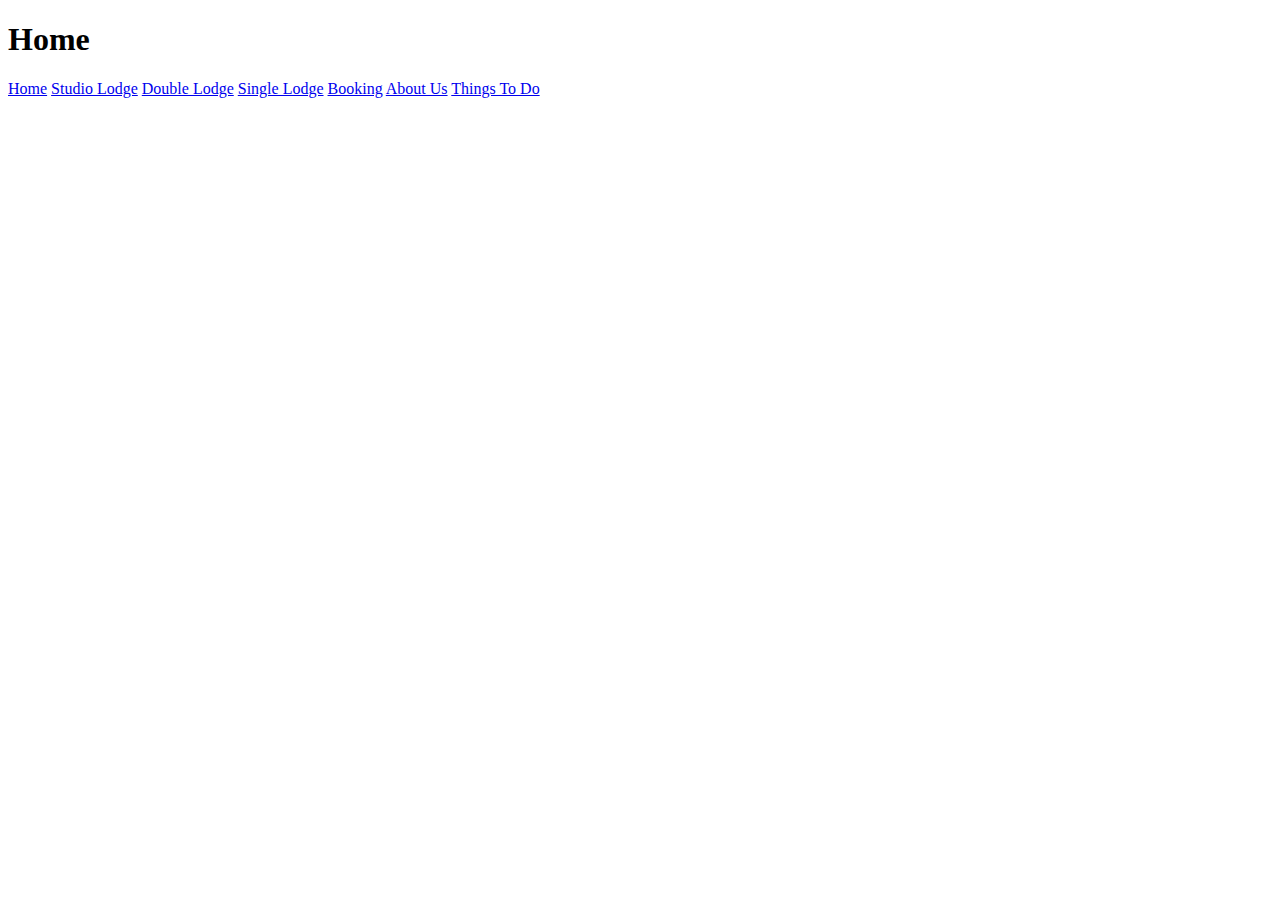
==== index.html @ 0951753c "Removed rooms.html links and added links to rooms types." ====
<!DOCTYPE html>
<html lang="en">
<head>
    <meta charset="UTF-8">
    <title>Index</title>
</head>
<body>
    <h1>Home</h1>
    <div class="links">
        <a href="index.html">Home</a>
        <a href="html/Studio-Lodge.html">Studio Lodge</a>
        <a href="html/Double-Lodge.html">Double Lodge</a>
        <a href="html/Single-Lodge.html">Single Lodge</a>
        <a href="html/Booking.html">Booking</a>
        <a href="html/About.html">About Us</a>
        <a href="html/Activities.html">Things To Do</a>
    </div>
</body>
</html>
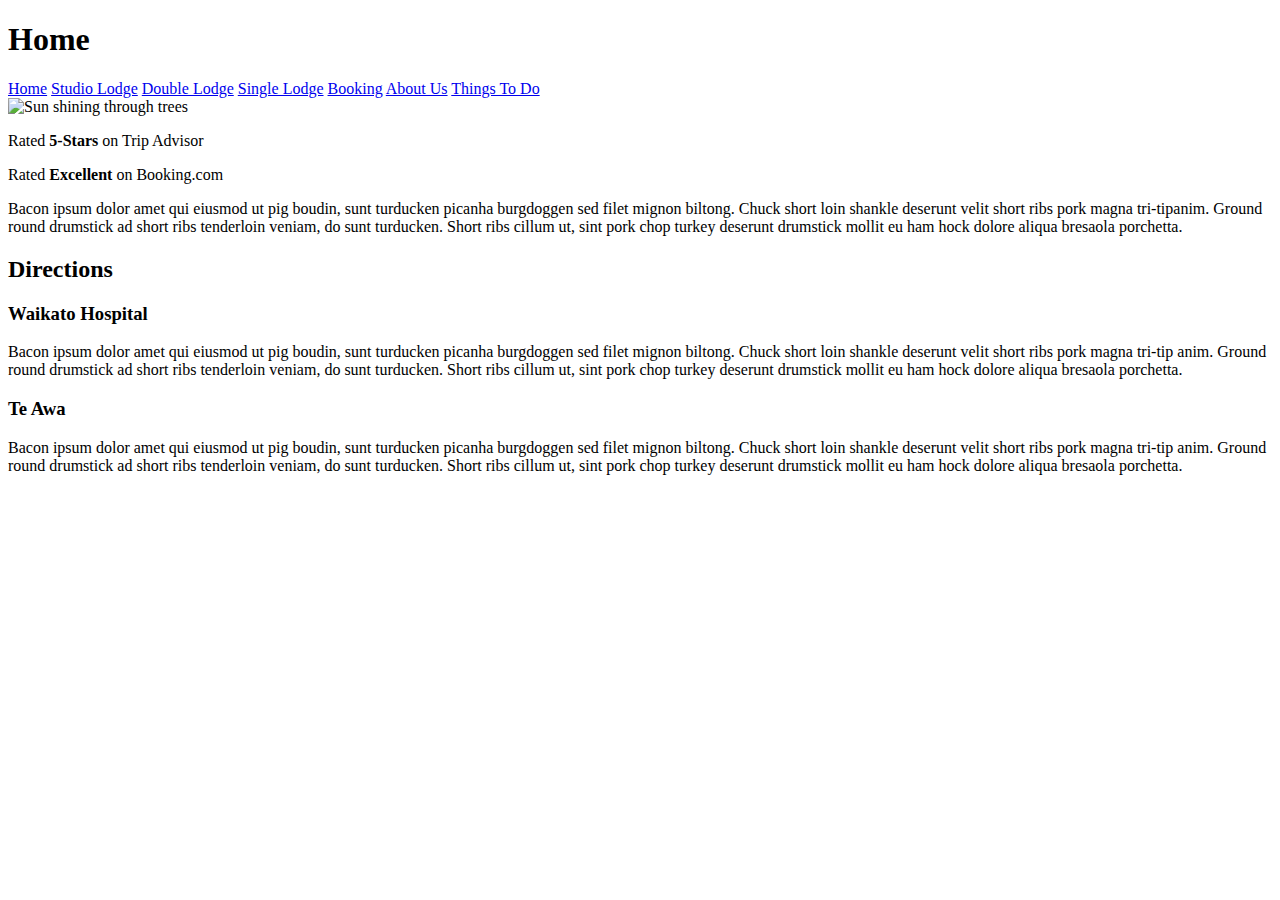
==== commit a933d407: "Linked css and added main content to index" ====
--- a/index.html
+++ b/index.html
@@ -3,6 +3,7 @@
 <head>
     <meta charset="UTF-8">
     <title>Index</title>
+    <link rel="stylesheet" href="css/master.css">
 </head>
 <body>
     <h1>Home</h1>
@@ -15,5 +16,22 @@
         <a href="html/About.html">About Us</a>
         <a href="html/Activities.html">Things To Do</a>
     </div>
+    <div class="hero">
+        <img src="images/sun-through-the-trees-1400620.jpg" alt="Sun shining through trees" id="hero-image">
+    </div>
+    <div id="customer-ratings">
+        <p>Rated <strong>5-Stars</strong> on Trip Advisor</p>
+        <p>Rated <strong>Excellent</strong> on Booking.com</p>
+    </div>
+    <div class="main-text-content">
+        <p>Bacon ipsum dolor amet qui eiusmod ut pig boudin, sunt turducken picanha burgdoggen sed filet mignon biltong. Chuck short loin shankle deserunt velit short ribs pork magna tri-tipanim.          Ground round drumstick ad short ribs tenderloin veniam, do sunt turducken. Short ribs cillum ut, sint pork chop turkey deserunt drumstick mollit eu ham hock dolore aliqua bresaola               porchetta.</p>
+
+        <h2>Directions</h2>
+        <h3>Waikato Hospital</h3>
+        <p>Bacon ipsum dolor amet qui eiusmod ut pig boudin, sunt turducken picanha burgdoggen sed filet mignon biltong. Chuck short loin shankle deserunt velit short ribs pork magna tri-tip anim. Ground round drumstick ad short ribs tenderloin veniam, do sunt turducken. Short ribs cillum ut, sint pork chop turkey deserunt drumstick mollit eu ham hock dolore aliqua bresaola porchetta.</p>
+        <h3>Te Awa</h3>
+        <p>Bacon ipsum dolor amet qui eiusmod ut pig boudin, sunt turducken picanha burgdoggen sed filet mignon biltong. Chuck short loin shankle deserunt velit short ribs pork magna tri-tip anim. Ground round drumstick ad short ribs tenderloin veniam, do sunt turducken. Short ribs cillum ut, sint pork chop turkey deserunt drumstick mollit eu ham hock dolore aliqua bresaola porchetta.</p>
+    </div>
+
 </body>
 </html>
--- a/css/master.css
+++ b/css/master.css
@@ -0,0 +1,4 @@
+#hero-image {
+    height: 400px;
+    width: 600px;
+}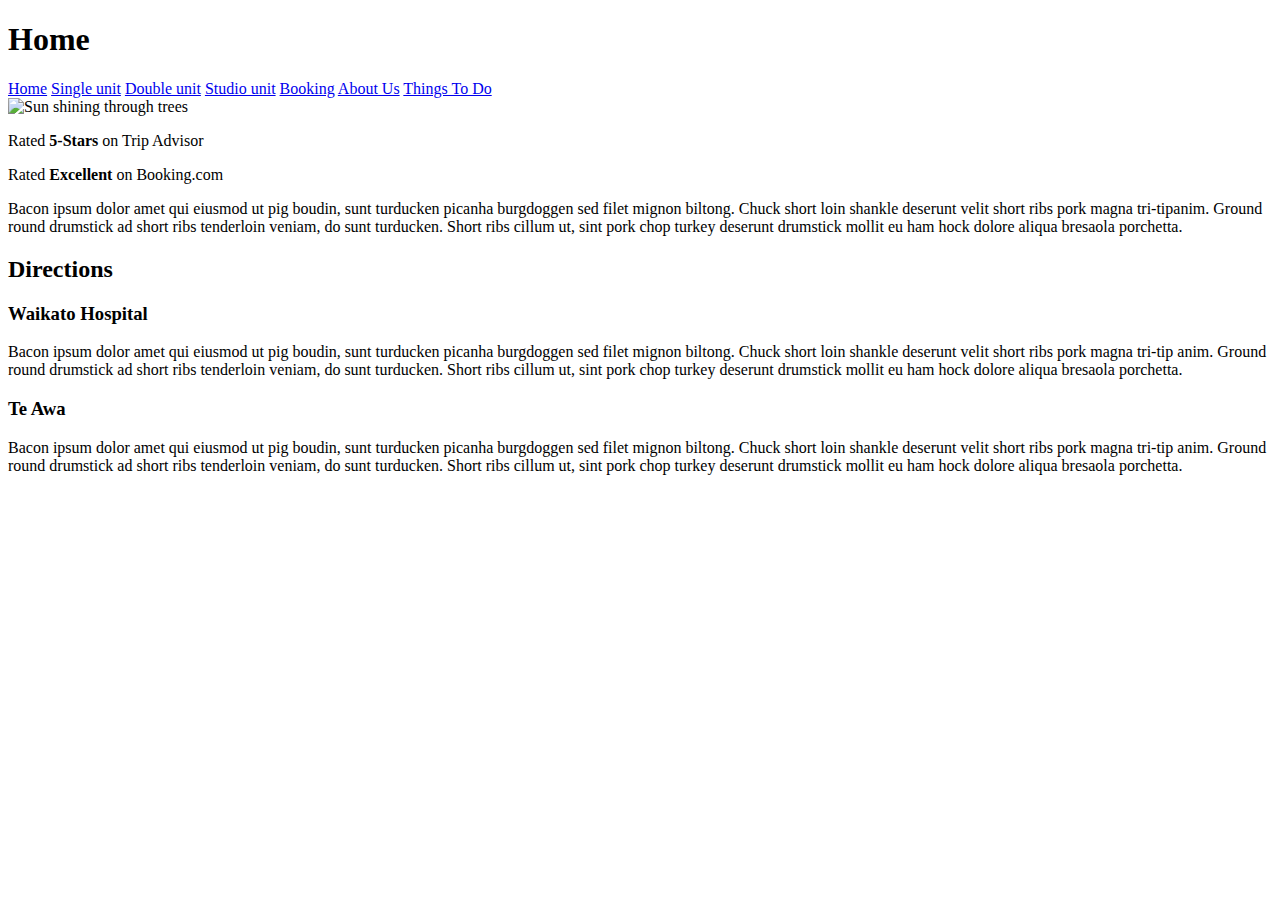
==== commit 0cdedbca: "Removed unneccessary html files and created bookmarks to rooms" ====
--- a/index.html
+++ b/index.html
@@ -9,9 +9,9 @@
     <h1>Home</h1>
     <div class="links">
         <a href="index.html">Home</a>
-        <a href="html/Studio-Lodge.html">Studio Lodge</a>
-        <a href="html/Double-Lodge.html">Double Lodge</a>
-        <a href="html/Single-Lodge.html">Single Lodge</a>
+        <a href="html/Rooms.html#single-unit">Single unit</a>
+        <a href="html/Rooms.html#double-unit">Double unit</a>
+        <a href="html/Rooms.html#studio-unit">Studio unit</a>
         <a href="html/Booking.html">Booking</a>
         <a href="html/About.html">About Us</a>
         <a href="html/Activities.html">Things To Do</a>
--- a/css/master.css
+++ b/css/master.css
@@ -1,4 +1,9 @@
 #hero-image {
     height: 400px;
     width: 600px;
+}
+
+.img-room {
+    height: 400px;
+    width: 600px;
 }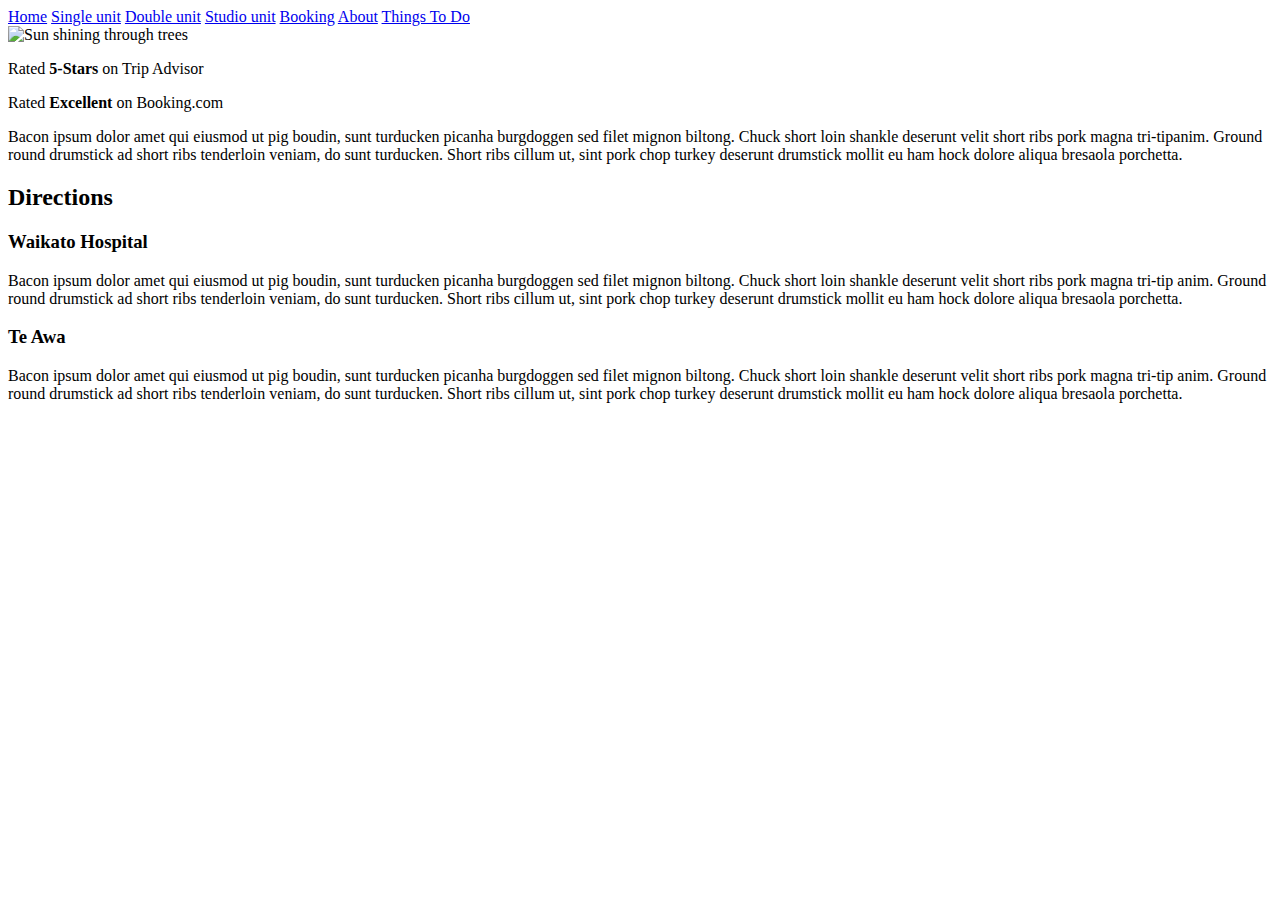
==== commit f17aebfe: "Adding about.html page content" ====
--- a/index.html
+++ b/index.html
@@ -6,14 +6,13 @@
     <link rel="stylesheet" href="css/master.css">
 </head>
 <body>
-    <h1>Home</h1>
     <div class="links">
         <a href="index.html">Home</a>
         <a href="html/Rooms.html#single-unit">Single unit</a>
         <a href="html/Rooms.html#double-unit">Double unit</a>
         <a href="html/Rooms.html#studio-unit">Studio unit</a>
         <a href="html/Booking.html">Booking</a>
-        <a href="html/About.html">About Us</a>
+        <a href="html/About.html">About</a>
         <a href="html/Activities.html">Things To Do</a>
     </div>
     <div class="hero">
--- a/css/master.css
+++ b/css/master.css
@@ -6,4 +6,12 @@
 .img-room {
     height: 400px;
     width: 600px;
+}
+
+.price-before {
+    text-decoration: line-through;
+}
+
+.price {
+    font-weight: bold;
 }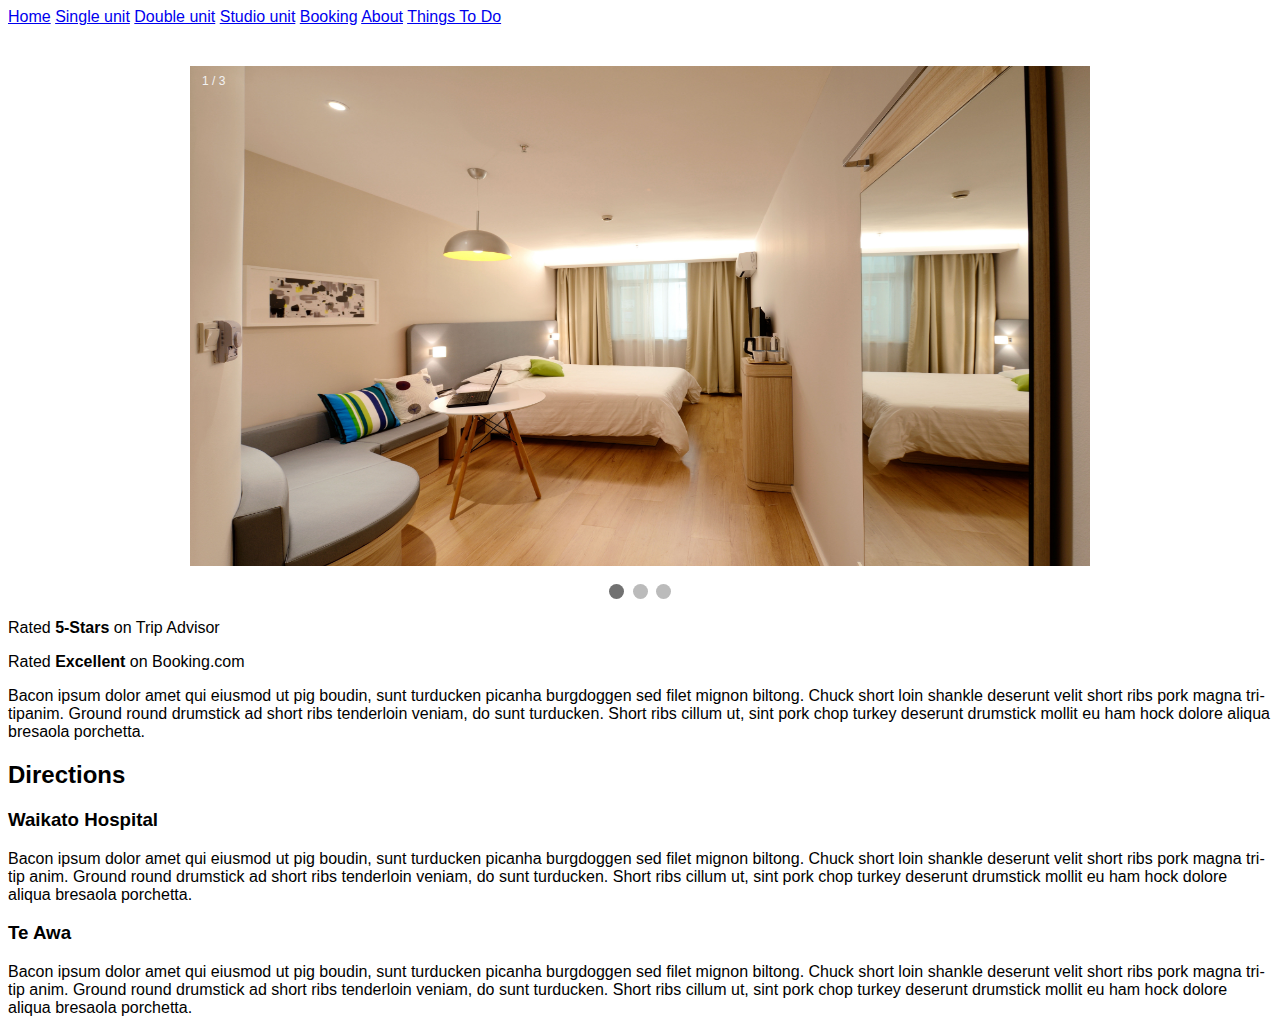
==== commit 7b8d0758: "Adding slideshow code to index page" ====
--- a/index.html
+++ b/index.html
@@ -4,6 +4,7 @@
     <meta charset="UTF-8">
     <title>Index</title>
     <link rel="stylesheet" href="css/master.css">
+
 </head>
 <body>
     <div class="links">
@@ -15,8 +16,30 @@
         <a href="html/About.html">About</a>
         <a href="html/Activities.html">Things To Do</a>
     </div>
-    <div class="hero">
-        <img src="images/sun-through-the-trees-1400620.jpg" alt="Sun shining through trees" id="hero-image">
+    <!--Slideshow code from https://www.w3schools.com/howto/tryit.asp?filename=tryhow_js_slideshow_auto-->
+    <div class="slideshow-container">
+        <div class="mySlides fade">
+            <div class="numbertext">1 / 3</div>
+            <img class="carousel-img" src="images/singe-bedroom.jpg">
+        </div>
+
+        <div class="mySlides fade">
+            <div class="numbertext">2 / 3</div>
+            <img class="carousel-img" src="images/double-bed.jpg">
+        </div>
+
+        <div class="mySlides fade">
+            <div class="numbertext">3 / 3</div>
+            <img class="carousel-img" src="images/studio.jpg">
+        </div>
+
+    </div>
+    <br>
+
+    <div style="text-align:center">
+        <span class="dot"></span>
+        <span class="dot"></span>
+        <span class="dot"></span>
     </div>
     <div id="customer-ratings">
         <p>Rated <strong>5-Stars</strong> on Trip Advisor</p>
@@ -31,6 +54,6 @@
         <h3>Te Awa</h3>
         <p>Bacon ipsum dolor amet qui eiusmod ut pig boudin, sunt turducken picanha burgdoggen sed filet mignon biltong. Chuck short loin shankle deserunt velit short ribs pork magna tri-tip anim. Ground round drumstick ad short ribs tenderloin veniam, do sunt turducken. Short ribs cillum ut, sint pork chop turkey deserunt drumstick mollit eu ham hock dolore aliqua bresaola porchetta.</p>
     </div>
-
+    <script src="js/script.js"></script>
 </body>
 </html>
--- a/css/master.css
+++ b/css/master.css
@@ -1,9 +1,4 @@
-#hero-image {
-    height: 400px;
-    width: 600px;
-}
-
-.img-room {
+#hero-image, .img-room, .img-activities {
     height: 400px;
     width: 600px;
 }
@@ -14,4 +9,86 @@
 
 .price {
     font-weight: bold;
+}
+
+.hidden {
+    display: none;
+}
+
+label {
+    display: block;
+}
+
+#breakfast-label {
+    display: inline;
+}
+
+.links {
+    margin-bottom: 40px;
+}
+
+/*Slideshow code from https://www.w3schools.com/howto/tryit.asp?filename=tryhow_js_slideshow_auto*/
+
+* {box-sizing: border-box;}
+body {font-family: Verdana, sans-serif;}
+.mySlides {display: none;}
+img {vertical-align: middle;}
+
+/* Slideshow container */
+.slideshow-container {
+    max-width: fit-content;
+    position: relative;
+    margin: auto;
+}
+
+/* Number text (1/3 etc) */
+.numbertext {
+    color: #f2f2f2;
+    font-size: 12px;
+    padding: 8px 12px;
+    position: absolute;
+    top: 0;
+}
+
+/* The dots/bullets/indicators */
+.dot {
+    height: 15px;
+    width: 15px;
+    margin: 0 2px;
+    background-color: #bbb;
+    border-radius: 50%;
+    display: inline-block;
+    transition: background-color 0.6s ease;
+}
+
+.active {
+    background-color: #717171;
+}
+
+/* Fading animation */
+.fade {
+    -webkit-animation-name: fade;
+    -webkit-animation-duration: 1.5s;
+    animation-name: fade;
+    animation-duration: 1.5s;
+}
+
+@-webkit-keyframes fade {
+    from {opacity: .4}
+    to {opacity: 1}
+}
+
+@keyframes fade {
+    from {opacity: .4}
+    to {opacity: 1}
+}
+
+/* On smaller screens, decrease text size */
+@media only screen and (max-width: 300px) {
+    .text {font-size: 11px}
+}
+
+.carousel-img {
+    width: 900px;
+    height: 500px;
 }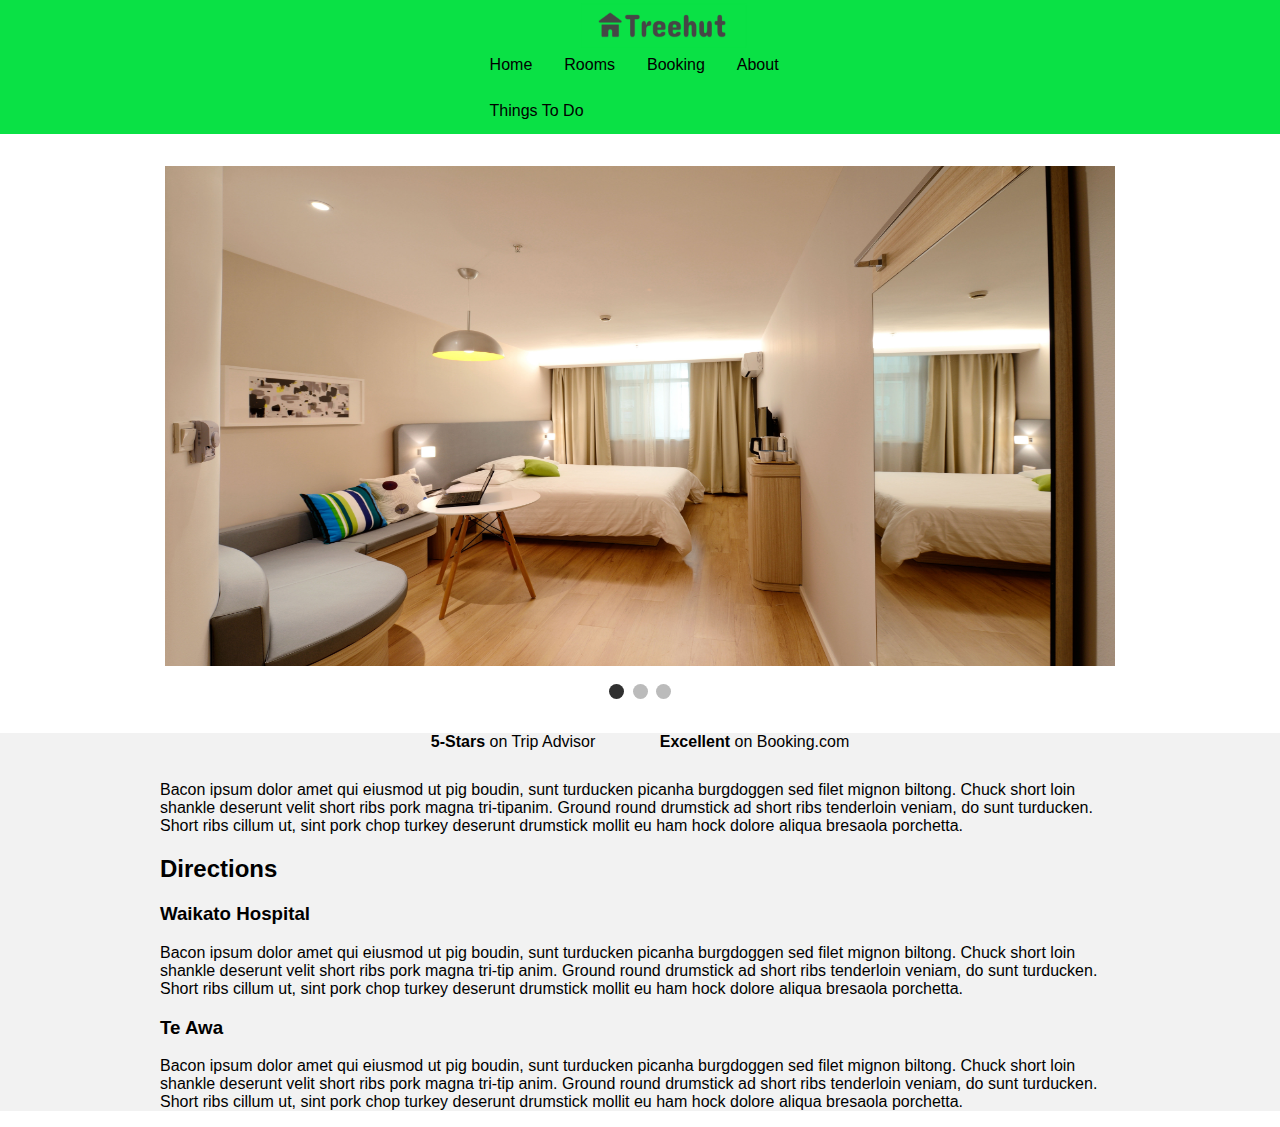
==== commit 4b36b9e9: "Adding navbar and starting css" ====
--- a/index.html
+++ b/index.html
@@ -6,53 +6,60 @@
     <link rel="stylesheet" href="css/master.css">
 
 </head>
-<body>
-    <div class="links">
-        <a href="index.html">Home</a>
-        <a href="html/Rooms.html#single-unit">Single unit</a>
-        <a href="html/Rooms.html#double-unit">Double unit</a>
-        <a href="html/Rooms.html#studio-unit">Studio unit</a>
-        <a href="html/Booking.html">Booking</a>
-        <a href="html/About.html">About</a>
-        <a href="html/Activities.html">Things To Do</a>
+<body id="index-body">
+    <div id="wrapper">
+        <a href="index.html"><img id="logo" src="images/logo.png" alt="Treehouse Logo"></a>
+        <ul id="navbar">
+            <li class="navbar-li"><a href="index.html" class="navbar-links">Home</a></li>
+            <li class="navbar-li dropdown">
+                <a href="javascript:void(0)" class="navbar-links dropbtn">Rooms</a>
+                <div class="dropdown-content">
+                    <a href="html/Rooms.html#single-unit" class="navbar-links dropbtn">Single unit</a>
+                    <a href="html/Rooms.html#double-unit" class="navbar-links">Double unit</a>
+                    <a href="html/Rooms.html#studio-unit" class="navbar-links">Studio unit</a>
+                </div>
+            </li>
+            <li class="navbar-li"><a href="html/Booking.html" class="navbar-links">Booking</a></li>
+            <li class="navbar-li"><a href="html/About.html" class="navbar-links">About</a></li>
+            <li class="navbar-li"><a href="html/Activities.html" class="navbar-links">Things To Do</a></li>
+        </ul>
     </div>
-    <!--Slideshow code from https://www.w3schools.com/howto/tryit.asp?filename=tryhow_js_slideshow_auto-->
-    <div class="slideshow-container">
-        <div class="mySlides fade">
-            <div class="numbertext">1 / 3</div>
-            <img class="carousel-img" src="images/singe-bedroom.jpg">
+    <div id="slideshow-wrapper">
+        <!--Slideshow code from https://www.w3schools.com/howto/tryit.asp?filename=tryhow_js_slideshow_auto-->
+        <div class="slideshow-container">
+            <div class="mySlides fade">
+                <img class="carousel-img" src="images/singe-bedroom.jpg">
+            </div>
+
+            <div class="mySlides fade">
+                <img class="carousel-img" src="images/double-bed.jpg">
+            </div>
+
+            <div class="mySlides fade">
+                <img class="carousel-img" src="images/studio.jpg">
+            </div>
+
         </div>
-
-        <div class="mySlides fade">
-            <div class="numbertext">2 / 3</div>
-            <img class="carousel-img" src="images/double-bed.jpg">
+        <br>
+        <div id="dot-container">
+            <span class="dot"></span>
+            <span class="dot"></span>
+            <span class="dot"></span>
         </div>
-
-        <div class="mySlides fade">
-            <div class="numbertext">3 / 3</div>
-            <img class="carousel-img" src="images/studio.jpg">
+    </div>
+    <div id="text-wrapper">
+        <div id="ratings-wrapper">
+            <span class="ratings-span"><strong>5-Stars</strong> on Trip Advisor</span>
+            <span class="ratings-span"><strong>Excellent</strong> on Booking.com</span>
         </div>
-
-    </div>
-    <br>
-
-    <div style="text-align:center">
-        <span class="dot"></span>
-        <span class="dot"></span>
-        <span class="dot"></span>
-    </div>
-    <div id="customer-ratings">
-        <p>Rated <strong>5-Stars</strong> on Trip Advisor</p>
-        <p>Rated <strong>Excellent</strong> on Booking.com</p>
-    </div>
-    <div class="main-text-content">
-        <p>Bacon ipsum dolor amet qui eiusmod ut pig boudin, sunt turducken picanha burgdoggen sed filet mignon biltong. Chuck short loin shankle deserunt velit short ribs pork magna tri-tipanim.          Ground round drumstick ad short ribs tenderloin veniam, do sunt turducken. Short ribs cillum ut, sint pork chop turkey deserunt drumstick mollit eu ham hock dolore aliqua bresaola               porchetta.</p>
-
-        <h2>Directions</h2>
-        <h3>Waikato Hospital</h3>
-        <p>Bacon ipsum dolor amet qui eiusmod ut pig boudin, sunt turducken picanha burgdoggen sed filet mignon biltong. Chuck short loin shankle deserunt velit short ribs pork magna tri-tip anim. Ground round drumstick ad short ribs tenderloin veniam, do sunt turducken. Short ribs cillum ut, sint pork chop turkey deserunt drumstick mollit eu ham hock dolore aliqua bresaola porchetta.</p>
-        <h3>Te Awa</h3>
-        <p>Bacon ipsum dolor amet qui eiusmod ut pig boudin, sunt turducken picanha burgdoggen sed filet mignon biltong. Chuck short loin shankle deserunt velit short ribs pork magna tri-tip anim. Ground round drumstick ad short ribs tenderloin veniam, do sunt turducken. Short ribs cillum ut, sint pork chop turkey deserunt drumstick mollit eu ham hock dolore aliqua bresaola porchetta.</p>
+        <div class="main-text-content">
+            <p>Bacon ipsum dolor amet qui eiusmod ut pig boudin, sunt turducken picanha burgdoggen sed filet mignon biltong. Chuck short loin shankle deserunt velit short ribs pork magna tri-tipanim.          Ground round drumstick ad short ribs tenderloin veniam, do sunt turducken. Short ribs cillum ut, sint pork chop turkey deserunt drumstick mollit eu ham hock dolore aliqua bresaola               porchetta.</p>
+            <h2>Directions</h2>
+            <h3>Waikato Hospital</h3>
+            <p>Bacon ipsum dolor amet qui eiusmod ut pig boudin, sunt turducken picanha burgdoggen sed filet mignon biltong. Chuck short loin shankle deserunt velit short ribs pork magna tri-tip anim. Ground round drumstick ad short ribs tenderloin veniam, do sunt turducken. Short ribs cillum ut, sint pork chop turkey deserunt drumstick mollit eu ham hock dolore aliqua bresaola porchetta.</p>
+            <h3>Te Awa</h3>
+            <p>Bacon ipsum dolor amet qui eiusmod ut pig boudin, sunt turducken picanha burgdoggen sed filet mignon biltong. Chuck short loin shankle deserunt velit short ribs pork magna tri-tip anim. Ground round drumstick ad short ribs tenderloin veniam, do sunt turducken. Short ribs cillum ut, sint pork chop turkey deserunt drumstick mollit eu ham hock dolore aliqua bresaola porchetta.</p>
+        </div>
     </div>
     <script src="js/script.js"></script>
 </body>
--- a/css/master.css
+++ b/css/master.css
@@ -1,3 +1,23 @@
+body {
+    font-family: Verdana, sans-serif;
+    margin: 0;
+}
+
+#index-body {
+    background-image: url("../images/sun-through-the-trees-opaque-2.png");
+}
+
+.navbar-links {
+    display: block;
+    padding: 8px;
+
+}
+
+#wrapper {
+    background: #0ae145;
+}
+
+
 #hero-image, .img-room, .img-activities {
     height: 400px;
     width: 600px;
@@ -30,16 +50,21 @@
 /*Slideshow code from https://www.w3schools.com/howto/tryit.asp?filename=tryhow_js_slideshow_auto*/
 
 * {box-sizing: border-box;}
-body {font-family: Verdana, sans-serif;}
-.mySlides {display: none;}
+.mySlides {
+    display: none;
+}
 img {vertical-align: middle;}
 
 /* Slideshow container */
 .slideshow-container {
     max-width: fit-content;
     position: relative;
-    margin: auto;
-}
+    margin: 2.5% auto auto auto;
+}
+
+/*#slideshow-wrapper {*/
+    /*background-image: url("../images/sun-through-the-trees-opaque-2.png");*/
+/*}*/
 
 /* Number text (1/3 etc) */
 .numbertext {
@@ -48,6 +73,10 @@
     padding: 8px 12px;
     position: absolute;
     top: 0;
+}
+
+#dot-container {
+    text-align:center
 }
 
 /* The dots/bullets/indicators */
@@ -62,24 +91,24 @@
 }
 
 .active {
-    background-color: #717171;
+    background-color: #303030;
 }
 
 /* Fading animation */
 .fade {
     -webkit-animation-name: fade;
-    -webkit-animation-duration: 1.5s;
+    -webkit-animation-duration: .5s;
     animation-name: fade;
-    animation-duration: 1.5s;
+    animation-duration: .5s;
 }
 
 @-webkit-keyframes fade {
-    from {opacity: .4}
+    from {opacity: 0.9}
     to {opacity: 1}
 }
 
 @keyframes fade {
-    from {opacity: .4}
+    from {opacity: 0.9}
     to {opacity: 1}
 }
 
@@ -89,6 +118,92 @@
 }
 
 .carousel-img {
-    width: 900px;
+    width: 950px;
     height: 500px;
+}
+
+#navbar {
+    background-color: #0ae145;
+    display: block;
+    list-style-type: none;
+    margin: -0.6% auto 0 auto;
+    padding: 0;
+    overflow: hidden;
+    width: 26%;
+}
+
+.navbar-li {
+    float: left;
+}
+
+.navbar-links {
+    color: black;
+}
+
+.navbar-links:visited {
+    color: black
+}
+
+.navbar-li .navbar-links, .dropbtn {
+    display: block;
+    text-align: center;
+    padding: 14px 16px;
+    text-decoration: none;
+}
+
+li.dropdown {
+    display: inline-block;
+}
+
+.dropdown-content {
+    box-shadow: 0 8px 16px 0 rgba(0,0,0,0.2);
+    background-color: #0ae145;
+    display: none;
+    min-width: 160px;
+    position: absolute;
+    z-index: 1;
+}
+
+.dropdown-content a {
+    padding: 12px 16px;
+    text-decoration: none;
+    display: block;
+    text-align: left;
+}
+
+.dropdown:hover .dropdown-content {
+    display: block;
+}
+
+.navbar-li .navbar-links:hover {
+    background: #07c43b;
+}
+
+#logo {
+    height: 50px;
+    margin-left: 45%;
+    width: 200px;
+}
+
+#ratings-wrapper {
+    margin: 30px 0;
+    text-align: center;
+}
+
+.ratings-span {
+    margin: 0 30px;
+}
+
+.main-text-content {
+    background: #f2f2f2;
+    display: block;
+    margin-left: auto;
+    margin-right: auto;
+    width: 75%;
+}
+
+#text-wrapper {
+    height: 100%;
+    width: 100%;
+    background: #f2f2f2;
 }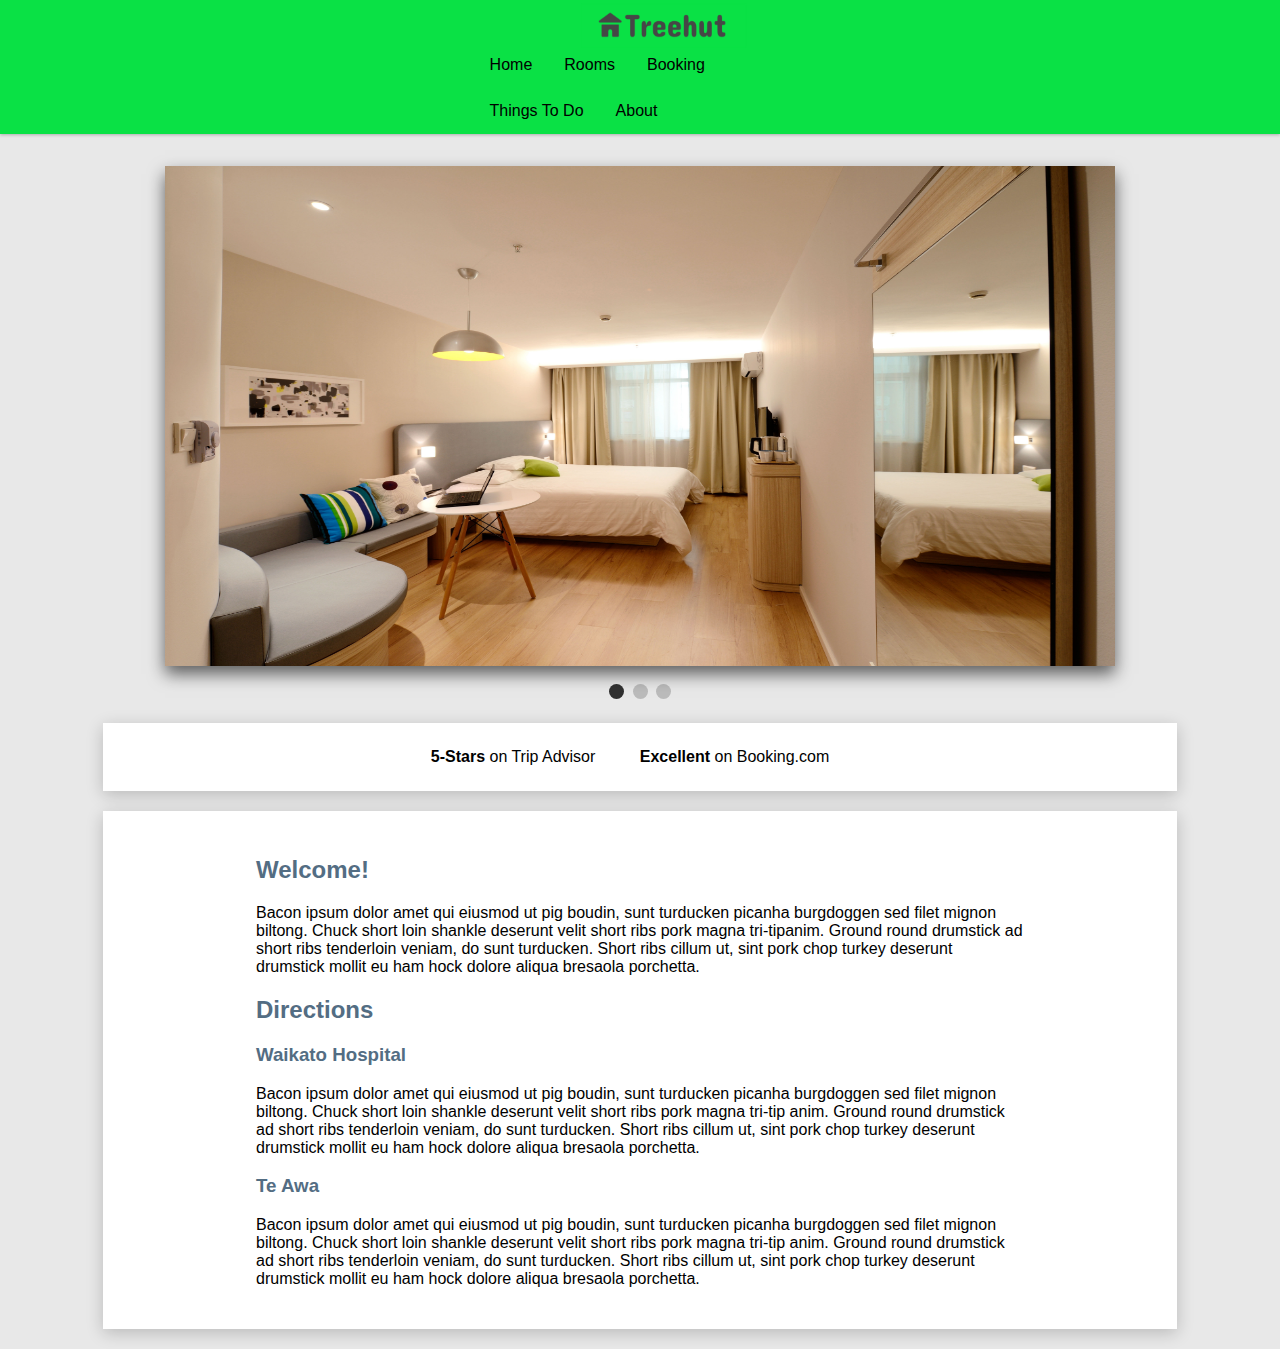
==== commit 79da5b24: "Lots of stuff" ====
--- a/index.html
+++ b/index.html
@@ -2,9 +2,10 @@
 <html lang="en">
 <head>
     <meta charset="UTF-8">
-    <title>Index</title>
+    <meta name="viewport" content="width=device-width, initial-scale=1.0">
+    <title>Home | Treehut</title>
+    <link rel="stylesheet" href="https://use.fontawesome.com/releases/v5.2.0/css/all.css" integrity="sha384-hWVjflwFxL6sNzntih27bfxkr27PmbbK/iSvJ+a4+0owXq79v+lsFkW54bOGbiDQ" crossorigin="anonymous">
     <link rel="stylesheet" href="css/master.css">
-
 </head>
 <body id="index-body">
     <div id="wrapper">
@@ -12,7 +13,7 @@
         <ul id="navbar">
             <li class="navbar-li"><a href="index.html" class="navbar-links">Home</a></li>
             <li class="navbar-li dropdown">
-                <a href="javascript:void(0)" class="navbar-links dropbtn">Rooms</a>
+                <a href="html/Rooms.html" class="navbar-links dropbtn">Rooms</a>
                 <div class="dropdown-content">
                     <a href="html/Rooms.html#single-unit" class="navbar-links dropbtn">Single unit</a>
                     <a href="html/Rooms.html#double-unit" class="navbar-links">Double unit</a>
@@ -20,25 +21,22 @@
                 </div>
             </li>
             <li class="navbar-li"><a href="html/Booking.html" class="navbar-links">Booking</a></li>
+            <li class="navbar-li"><a href="html/Activities.html" class="navbar-links">Things To Do</a></li>
             <li class="navbar-li"><a href="html/About.html" class="navbar-links">About</a></li>
-            <li class="navbar-li"><a href="html/Activities.html" class="navbar-links">Things To Do</a></li>
         </ul>
     </div>
     <div id="slideshow-wrapper">
         <!--Slideshow code from https://www.w3schools.com/howto/tryit.asp?filename=tryhow_js_slideshow_auto-->
         <div class="slideshow-container">
             <div class="mySlides fade">
-                <img class="carousel-img" src="images/singe-bedroom.jpg">
+                <img class="carousel-img" src="images/singe-bedroom.jpg" alt="Single-Bedroom unit">
             </div>
-
             <div class="mySlides fade">
-                <img class="carousel-img" src="images/double-bed.jpg">
+                <img class="carousel-img" src="images/double-bed.jpg" alt="Double-Bedroom unit">
             </div>
-
             <div class="mySlides fade">
-                <img class="carousel-img" src="images/studio.jpg">
+                <img class="carousel-img" src="images/studio.jpg" alt="Studio unit">
             </div>
-
         </div>
         <br>
         <div id="dot-container">
@@ -49,16 +47,19 @@
     </div>
     <div id="text-wrapper">
         <div id="ratings-wrapper">
-            <span class="ratings-span"><strong>5-Stars</strong> on Trip Advisor</span>
-            <span class="ratings-span"><strong>Excellent</strong> on Booking.com</span>
+            <i class="fas fa-star"></i><span class="ratings-span"><strong>5-Stars</strong> on Trip Advisor</span>
+            <i class="fab fa-blogger"></i><span class="ratings-span"><strong>Excellent</strong> on Booking.com</span>
         </div>
-        <div class="main-text-content">
-            <p>Bacon ipsum dolor amet qui eiusmod ut pig boudin, sunt turducken picanha burgdoggen sed filet mignon biltong. Chuck short loin shankle deserunt velit short ribs pork magna tri-tipanim.          Ground round drumstick ad short ribs tenderloin veniam, do sunt turducken. Short ribs cillum ut, sint pork chop turkey deserunt drumstick mollit eu ham hock dolore aliqua bresaola               porchetta.</p>
-            <h2>Directions</h2>
-            <h3>Waikato Hospital</h3>
-            <p>Bacon ipsum dolor amet qui eiusmod ut pig boudin, sunt turducken picanha burgdoggen sed filet mignon biltong. Chuck short loin shankle deserunt velit short ribs pork magna tri-tip anim. Ground round drumstick ad short ribs tenderloin veniam, do sunt turducken. Short ribs cillum ut, sint pork chop turkey deserunt drumstick mollit eu ham hock dolore aliqua bresaola porchetta.</p>
-            <h3>Te Awa</h3>
-            <p>Bacon ipsum dolor amet qui eiusmod ut pig boudin, sunt turducken picanha burgdoggen sed filet mignon biltong. Chuck short loin shankle deserunt velit short ribs pork magna tri-tip anim. Ground round drumstick ad short ribs tenderloin veniam, do sunt turducken. Short ribs cillum ut, sint pork chop turkey deserunt drumstick mollit eu ham hock dolore aliqua bresaola porchetta.</p>
+        <div id="index-div">
+            <div class="main-text-content">
+                <h2>Welcome!</h2>
+                <p>Bacon ipsum dolor amet qui eiusmod ut pig boudin, sunt turducken picanha burgdoggen sed filet mignon biltong. Chuck short loin shankle deserunt velit short ribs pork magna tri-tipanim.          Ground round drumstick ad short ribs tenderloin veniam, do sunt turducken. Short ribs cillum ut, sint pork chop turkey deserunt drumstick mollit eu ham hock dolore aliqua bresaola               porchetta.</p>
+                <h2>Directions</h2>
+                <h3>Waikato Hospital</h3>
+                <p>Bacon ipsum dolor amet qui eiusmod ut pig boudin, sunt turducken picanha burgdoggen sed filet mignon biltong. Chuck short loin shankle deserunt velit short ribs pork magna tri-tip anim. Ground round drumstick ad short ribs tenderloin veniam, do sunt turducken. Short ribs cillum ut, sint pork chop turkey deserunt drumstick mollit eu ham hock dolore aliqua bresaola porchetta.</p>
+                <h3>Te Awa</h3>
+                <p>Bacon ipsum dolor amet qui eiusmod ut pig boudin, sunt turducken picanha burgdoggen sed filet mignon biltong. Chuck short loin shankle deserunt velit short ribs pork magna tri-tip anim. Ground round drumstick ad short ribs tenderloin veniam, do sunt turducken. Short ribs cillum ut, sint pork chop turkey deserunt drumstick mollit eu ham hock dolore aliqua bresaola porchetta.</p>
+            </div>
         </div>
     </div>
     <script src="js/script.js"></script>
--- a/css/master.css
+++ b/css/master.css
@@ -1,8 +1,46 @@
 body {
+    background-color: #e8e8e8;
     font-family: Verdana, sans-serif;
     margin: 0;
 }
 
+h1,
+h2,
+h3 {
+    color: #536d83;
+}
+
+input[type="date"],
+select {
+    height: 25px;
+
+}
+
+select {
+    border-radius: 3px;
+}
+
+input[type="submit"] {
+    background-color: #f4d742;
+    border-radius: 5px;
+    display: block;
+    float: right;
+    font-weight: bold;
+    height: 2.5em;
+}
+
+input[type="text"],
+input[type="email"],
+input[type="number"] {
+    border-radius: 3px;
+    height: 25px;
+    width: 60%;
+}
+
+label {
+    margin-bottom: 5px;
+}
+
 #index-body {
     background-image: url("../images/sun-through-the-trees-opaque-2.png");
 }
@@ -15,20 +53,30 @@
 
 #wrapper {
     background: #0ae145;
-}
-
-
-#hero-image, .img-room, .img-activities {
+    box-shadow: 0 1px 3px 0 rgba(0,0,0,0.25);
+}
+
+
+#hero-image,
+.img-room {
     height: 400px;
     width: 600px;
 }
 
+.img-activities {
+    height: 250px;
+}
+
 .price-before {
     text-decoration: line-through;
+    vertical-align: sub;
 }
 
 .price {
+    color: #2f7000;
+    font-size: 29px;
     font-weight: bold;
+    vertical-align: text-top;
 }
 
 .hidden {
@@ -49,17 +97,20 @@
 
 /*Slideshow code from https://www.w3schools.com/howto/tryit.asp?filename=tryhow_js_slideshow_auto*/
 
-* {box-sizing: border-box;}
 .mySlides {
     display: none;
 }
-img {vertical-align: middle;}
+
+img {
+    vertical-align: middle;
+}
 
 /* Slideshow container */
 .slideshow-container {
+    box-shadow: 0 8px 16px 0 rgba(0,0,0,0.6);
+    margin: 2.5% auto auto auto;
     max-width: fit-content;
     position: relative;
-    margin: 2.5% auto auto auto;
 }
 
 /*#slideshow-wrapper {*/
@@ -96,8 +147,6 @@
 
 /* Fading animation */
 .fade {
-    -webkit-animation-name: fade;
-    -webkit-animation-duration: .5s;
     animation-name: fade;
     animation-duration: .5s;
 }
@@ -144,7 +193,8 @@
     color: black
 }
 
-.navbar-li .navbar-links, .dropbtn {
+.navbar-li .navbar-links,
+.dropbtn {
     display: block;
     text-align: center;
     padding: 14px 16px;
@@ -191,11 +241,10 @@
 }
 
 .ratings-span {
-    margin: 0 30px;
+    margin: 0 30px 0 10px;
 }
 
 .main-text-content {
-    background: #f2f2f2;
     display: block;
     margin-left: auto;
     margin-right: auto;
@@ -203,7 +252,140 @@
 }
 
 #text-wrapper {
+    background: #e8e8e8;
     height: 100%;
     width: 100%;
-    background: #f2f2f2;
+}
+
+.form-divs, #index-div {
+    background-color: #fff;
+    box-shadow: 0 4px 16px 0 rgba(0,0,0,0.2);
+    display: block;
+    margin: 20px auto;
+    padding: 25px;
+    width: 50%;
+}
+
+#booking-blurb {
+    display: block;
+    text-align: left;
+    margin: 0 0 30px 0;
+}
+
+#booking-body {
+    background-color: #e8e8e8;
+}
+
+#num-rooms,
+#num-adults,
+#num-children {
+    width: 10%;
+}
+
+#date-div {
+    display: block;
+    float: left;
+    margin-right: 25px;
+}
+
+form select {
+    margin-bottom: 15px;
+}
+
+form input {
+    margin-bottom: 25px;
+}
+
+
+#index-div, #ratings-wrapper, .room-div, .activities-div, .about-div {
+    background-color: #fff;
+    box-shadow: 0 4px 16px 0 rgba(0,0,0,0.2);
+    display: block;
+    margin: 20px auto;
+    padding: 25px;
+    width: 80%;
+}
+
+.img-room {
+    float: left;
+    margin-top: 20px;
+    margin-right: 20px;
+}
+
+.price-text {
+    text-align: right;
+}
+
+.price-text p {
+    font-size: 15px;
+    font-weight: bold;
+    margin-bottom: 20px;
+}
+
+.link-button {
+    background-color: #f4d742;
+    border-radius: 5px;
+    box-shadow: 0 2px 2px 0 rgba(0,0,0,0.3);
+    font-weight: bold;
+    margin-left: 12px;
+    padding: 10px;
+    text-decoration: none;
+}
+
+.link-button:visited {
+    color: #000;
+}
+
+.link-button:hover {
+    background-color: #e0c53c;
+}
+
+.activities-div {
+    height: 365px;
+    width: 70%;
+}
+
+.img-activities {
+    float: left;
+    margin-right: 20px;
+}
+
+.activities-text {
+    margin-bottom: 30px;
+}
+
+.activities-links {
+    margin: 0 20px 0 0;
+}
+
+#room-type {
+    width: 335px;
+}
+
+.fa-star {
+    color: #e8cc3c;
+}
+
+.fa-blogger {
+    color: darkblue;
+}
+
+h3 i,
+h2 i {
+    margin-right: 7px;
+}
+
+.room-title {
+    float: left;
+    font-size: 28px;
+    margin-bottom: 0;
+    text-align: left;
+}
+
+.ul-room-facilities {
+    column-count: 2;
+}
+
+#studio-ul {
+    column-count: 3;
 }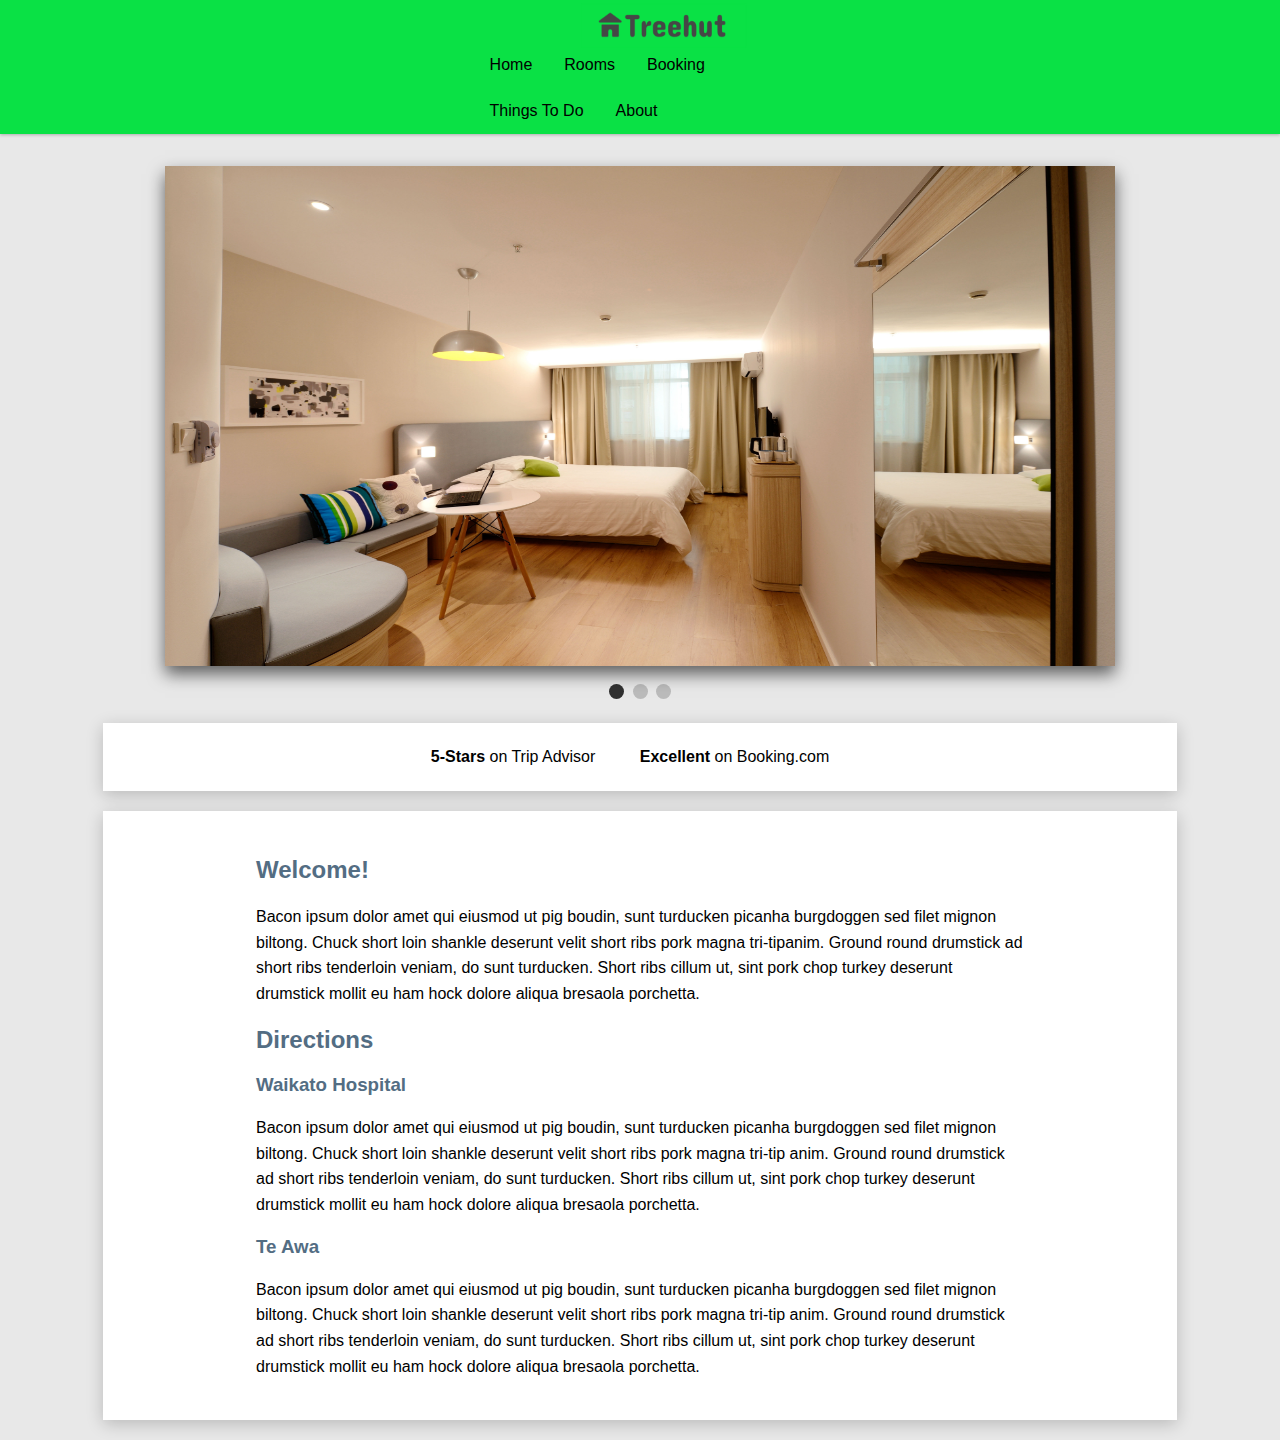
==== commit 2419788f: "Final touches to website" ====
--- a/index.html
+++ b/index.html
@@ -4,6 +4,7 @@
     <meta charset="UTF-8">
     <meta name="viewport" content="width=device-width, initial-scale=1.0">
     <title>Home | Treehut</title>
+    <!--Font Awesome CDN link controlling icons. Reference: https://fontawesome.com/how-to-use/on-the-web/setup/getting-started?using=web-fonts-with-css-->
     <link rel="stylesheet" href="https://use.fontawesome.com/releases/v5.2.0/css/all.css" integrity="sha384-hWVjflwFxL6sNzntih27bfxkr27PmbbK/iSvJ+a4+0owXq79v+lsFkW54bOGbiDQ" crossorigin="anonymous">
     <link rel="stylesheet" href="css/master.css">
 </head>
--- a/css/master.css
+++ b/css/master.css
@@ -2,6 +2,10 @@
     background-color: #e8e8e8;
     font-family: Verdana, sans-serif;
     margin: 0;
+}
+
+p {
+    line-height: 1.6;
 }
 
 h1,
@@ -68,6 +72,7 @@
 }
 
 .price-before {
+    color: #aaa;
     text-decoration: line-through;
     vertical-align: sub;
 }
@@ -77,6 +82,10 @@
     font-size: 29px;
     font-weight: bold;
     vertical-align: text-top;
+}
+
+#pricing {
+    font-size: 18px;
 }
 
 .hidden {
@@ -306,6 +315,10 @@
     width: 80%;
 }
 
+.about-div {
+    width: 60%;
+}
+
 .img-room {
     float: left;
     margin-top: 20px;
@@ -319,7 +332,8 @@
 .price-text p {
     font-size: 15px;
     font-weight: bold;
-    margin-bottom: 20px;
+    margin-bottom: 15px;
+    margin-right: 10px;
 }
 
 .link-button {
@@ -342,7 +356,6 @@
 
 .activities-div {
     height: 365px;
-    width: 70%;
 }
 
 .img-activities {
@@ -384,8 +397,51 @@
 
 .ul-room-facilities {
     column-count: 2;
+    list-style-position: inside;
 }
 
 #studio-ul {
     column-count: 3;
+}
+
+.free-wifi {
+    color: green;
+    font-weight: bold;
+    list-style-type: none;
+    margin-top: 6px;
+    margin-left: -7px;
+}
+
+.fa-bed {
+    color: #536d83;
+}
+
+iframe {
+    float: left;
+    margin-right: 25px;
+}
+
+textarea {
+    width: 50%;
+}
+#text-form {
+    margin-top: 10%;
+}
+
+#send-button {
+    float: none;
+    margin-top: 10px;
+    width: 10%;
+}
+
+.fa-facebook-square {
+    color: blue;
+}
+
+.fa-twitter {
+    color: lightblue;
+}
+
+.fa-instagram {
+    color: orange;
 }